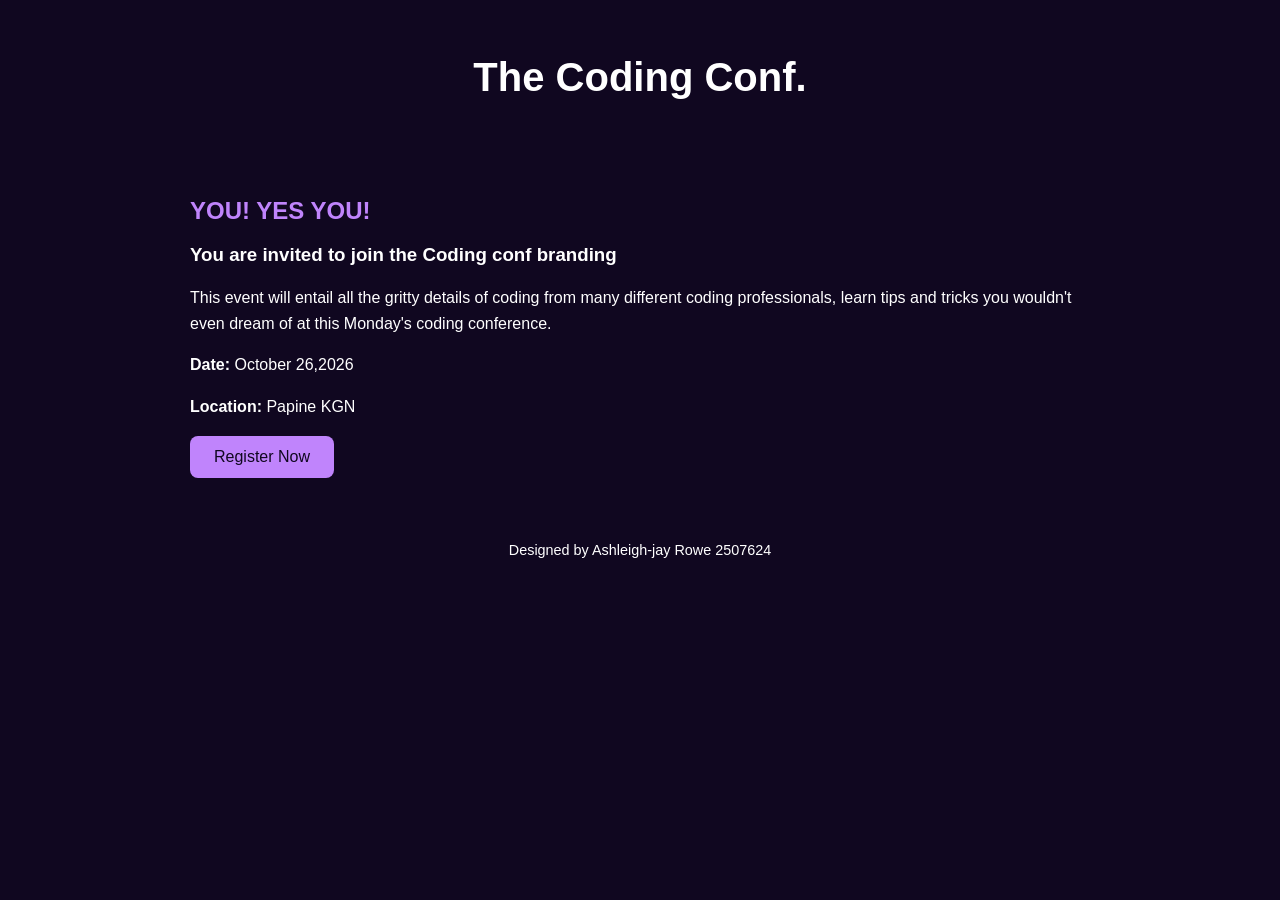
==== Ashleigh-jay_Rowe_2507624_IA2/HTML/index.html @ 518b5abd "Add files via upload" ====
<!DOCTYPE html>
<html lang="en">

<head>
    <meta charset="UTF-8">

    <title>The Coding Conf branding</title>

    <meta name="viewport" content="width=device-width, initial-scale=1.0">
    <link rel="stylesheet" href="../css/style.css">
</head>

<body>

    <Header>
        <h1> The Coding Conf.</h1>
        
    </Header>

    <main>

        <section> 
            <h2> YOU! YES YOU!</h2>
            <h3>You are invited to join the Coding conf branding</h3>
            <p> 
                This event will entail all the gritty details of coding from
                many different coding professionals, learn tips and tricks you
                wouldn't even dream of at this Monday's coding conference. 
            </p>
            <p><strong>Date:</strong> October 26,2026</p>

            <p> <strong>Location:</strong> Papine KGN</p>

            <a href="login.html">Register Now</a>



        </section>
    </main>
    <footer>         
        <p>Designed by Ashleigh-jay Rowe 2507624</p>
    </footer>

</body>
---- Ashleigh-jay_Rowe_2507624_IA2/css/style.css ----
:root {
    --bg-color: #100720;
    --text-color:#ffffff;
    --accent-color: #c084fc;
}

body{
    background-color: var(--bg-color);
    color: var(--text-color);
    font-family : arial, sans-serif;
}

main{
    max-width: 900px;
    width: 90%;
    margin: 0 auto;

}

h1{
    font-size: 2.5rem;
    text-align: center;
}

h2{
    color: var(--accent-color);
}

section p {
    line-height: 1.6;
}

a  {
    background-color: var(--accent-color);
    color: var(--bg-color);
    padding: 12px 24px;
    text-decoration: none;

    border-radius: 8px;
    display: inline-block;
}

a:hover {
    background-color: var(--text-color);
}

header {
    text-align: center;
    padding: 20px;
}

section {
    padding: 30px 0;
}

footer {
    text-align: center;
    padding: 20px;
    font-size: 0.9rem;
}

@media (max-width: 600px) {
    h1 {
        font-size: 2rem;
    }

    main {
        width: 90%;
    }
}

.ticket {
    margin: 30px auto;
    padding: 25px;
    max-width: 500px;
    border: 1px solid var(--accent-color);
    border-radius: 16px;
    background-color: rgba(255, 255, 255, 0.08);
    text-align: center;
}

.ticket img {
    width: 100px;
    height: 100px;
    border-radius: 50%;
    object-fit: cover;
}

input,
button {
    display: block;
    width: 100%;
    box-sizing: border-box;
    margin: 10px 0;
    padding: 12px;
}

label {
    display: block;
    margin-top: 15px;
}

small {
    display: block;
    color: #ff8080;
}
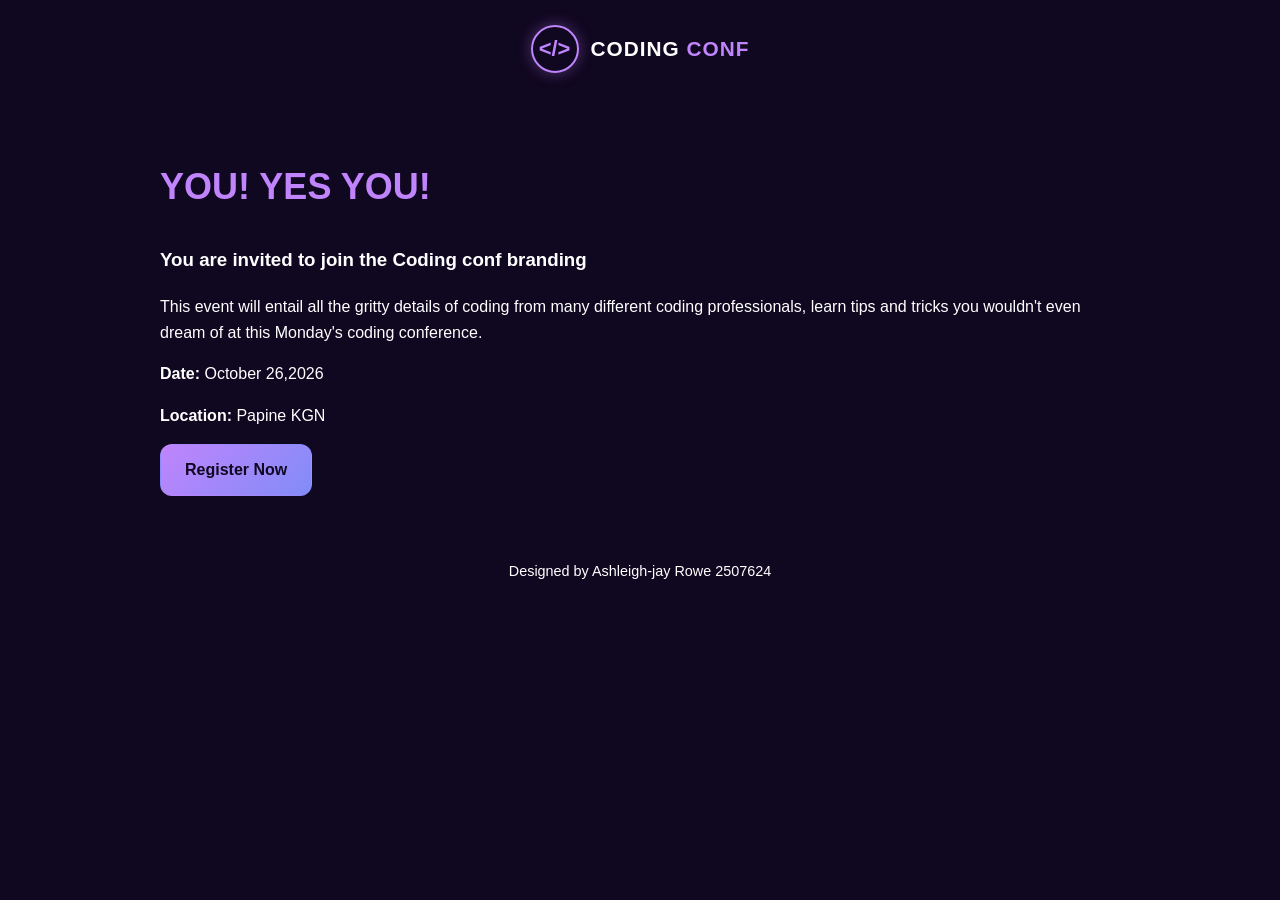
==== commit 9efc224d: "Refactor HTML structure and add header section" ====
--- a/Ashleigh-jay_Rowe_2507624_IA2/HTML/index.html
+++ b/Ashleigh-jay_Rowe_2507624_IA2/HTML/index.html
@@ -12,10 +12,12 @@
 
 <body>
 
-    <Header>
-        <h1> The Coding Conf.</h1>
-        
-    </Header>
+    <header class="site-header">
+        <a href="index.html" class="brand">
+            <span class="brand-icon" aria-hidden="true">&lt;/&gt;</span>
+            <span class="brand-name">CODING <span>CONF</span></span>
+        </a>
+    </header>
 
     <main>
 
@@ -41,4 +43,4 @@
         <p>Designed by Ashleigh-jay Rowe 2507624</p>
     </footer>
 
-</body>+</body>
--- a/Ashleigh-jay_Rowe_2507624_IA2/css/style.css
+++ b/Ashleigh-jay_Rowe_2507624_IA2/css/style.css
@@ -1,47 +1,82 @@
 :root {
     --bg-color: #100720;
-    --text-color:#ffffff;
+    --surface-color: #1c1030;
+    --text-color: #ffffff;
+    --muted-color: #c7bdd8;
     --accent-color: #c084fc;
-}
-
-body{
+    --secondary-color: #818cf8;
+    --border-color: rgba(192, 132, 252, 0.35);
+
+    --space: 1.5rem;
+    --radius: 0.75rem;
+    --content-width: 60rem;
+}
+
+/* Consistent box sizing */
+*,
+*::before,
+*::after {
+    box-sizing: border-box;
+}
+
+/* Base page styling */
+body {
+    margin: 0;
     background-color: var(--bg-color);
     color: var(--text-color);
-    font-family : arial, sans-serif;
-}
-
-main{
-    max-width: 900px;
-    width: 90%;
-    margin: 0 auto;
-
-}
-
-h1{
-    font-size: 2.5rem;
-    text-align: center;
-}
-
-h2{
+    font-family: Arial, sans-serif;
+    line-height: 1.6;
+}
+
+/* Main content container */
+main {
+    width: min(100% - 2rem, var(--content-width));
+    margin-inline: auto;
+}
+
+/* Fluid headings */
+h1 {
+    font-size: clamp(2rem, 5vw, 3.5rem);
+    line-height: 1.1;
+}
+
+h2 {
     color: var(--accent-color);
-}
+    font-size: clamp(1.5rem, 3vw, 2.25rem);
+}
+
 
 section p {
     line-height: 1.6;
 }
 
-a  {
-    background-color: var(--accent-color);
-    color: var(--bg-color);
-    padding: 12px 24px;
+a {
+    display: inline-block;
+    padding: 0.75rem 1.5rem;
+    border: 1px solid transparent;
+    border-radius: var(--radius);
+    background: linear-gradient(
+        135deg,
+        var(--accent-color),
+        var(--secondary-color)
+    );
+    color: #100720;
+    font-weight: bold;
     text-decoration: none;
-
-    border-radius: 8px;
-    display: inline-block;
+    transition: transform 160ms ease,
+                box-shadow 160ms ease;
 }
 
 a:hover {
-    background-color: var(--text-color);
+    transform: translateY(-2px);
+    box-shadow: 0 0.5rem 1.5rem rgba(129, 140, 248, 0.25);
+}
+
+a:focus-visible,
+button:focus-visible,
+input:focus-visible {
+    outline: 3px solid var(--accent-color);
+    outline-offset: 3px;
 }
 
 header {
@@ -70,20 +105,31 @@
 }
 
 .ticket {
-    margin: 30px auto;
-    padding: 25px;
-    max-width: 500px;
-    border: 1px solid var(--accent-color);
-    border-radius: 16px;
-    background-color: rgba(255, 255, 255, 0.08);
+    width: min(100% - 2rem, 32rem);
+    margin: 2rem auto;
+    padding: clamp(1.25rem, 4vw, 2rem);
+    border: 1px solid var(--border-color);
+    border-radius: 1rem;
+    background: linear-gradient(
+        145deg,
+        var(--surface-color),
+        #120a25
+    );
+    box-shadow: 0 1rem 3rem rgba(0, 0, 0, 0.25);
     text-align: center;
 }
 
 .ticket img {
-    width: 100px;
-    height: 100px;
+    width: 6rem;
+    height: 6rem;
+    border: 2px solid var(--accent-color);
     border-radius: 50%;
     object-fit: cover;
+}
+
+.ticket h3 {
+    font-size: 1.5rem;
+    overflow-wrap: anywhere;
 }
 
 input,
@@ -103,4 +149,139 @@
 small {
     display: block;
     color: #ff8080;
-}+}
+
+/* Coding Conf logo and header */
+.site-header {
+    display: flex;
+    justify-content: center;
+    align-items: center;
+    padding: 24px 5%;
+}
+
+.brand {
+    display: inline-flex;
+    align-items: center;
+    gap: 12px;
+    background: transparent;
+    padding: 0;
+    color: var(--text-color);
+    text-decoration: none;
+}
+
+.brand:hover {
+    background: transparent;
+}
+
+.brand-icon {
+    display: flex;
+    align-items: center;
+    justify-content: center;
+    width: 48px;
+    height: 48px;
+    border: 2px solid var(--accent-color);
+    border-radius: 50%;
+    color: var(--accent-color);
+    font-size: 22px;
+    font-weight: bold;
+    box-shadow: 0 0 15px rgba(192, 132, 252, 0.35);
+}
+
+.brand-name {
+    font-size: 1.3rem;
+    font-weight: 800;
+    letter-spacing: 1px;
+}
+
+.brand-name span {
+    color: var(--accent-color);
+}
+
+.brand:focus-visible {
+    outline: 2px solid var(--text-color);
+    outline-offset: 5px;
+}
+/* Registration form */
+form {
+    display: grid;
+    gap: 1rem;
+    width: 100%;
+    max-width: 35rem;
+    margin: 2rem auto;
+    padding: clamp(1.25rem, 4vw, 2rem);
+    border: 1px solid var(--border-color);
+    border-radius: 1rem;
+    background-color: var(--surface-color);
+    box-shadow: 0 1rem 3rem rgba(0, 0, 0, 0.2);
+}
+
+form > div {
+    display: grid;
+    gap: 0.4rem;
+}
+
+label {
+    font-weight: bold;
+}
+
+input {
+    width: 100%;
+    min-width: 0;
+    padding: 0.8rem;
+    border: 1px solid #655578;
+    border-radius: 0.5rem;
+    background-color: #120a20;
+    color: var(--text-color);
+    font: inherit;
+}
+
+input:focus-visible {
+    border-color: var(--accent-color);
+}
+
+small {
+    color: #ffaaaa;
+    overflow-wrap: anywhere;
+}
+
+button {
+    padding: 0.85rem 1rem;
+    border: none;
+    border-radius: var(--radius);
+    background: linear-gradient(
+        135deg,
+        var(--accent-color),
+        var(--secondary-color)
+    );
+    color: #100720;
+    font: inherit;
+    font-weight: bold;
+    cursor: pointer;
+    transition: transform 160ms ease;
+}
+
+button:hover {
+    transform: translateY(-2px);
+}
+
+@media (max-width: 40rem) {
+    header {
+        padding: 1rem;
+    }
+
+    main {
+        width: calc(100% - 2rem);
+    }
+
+    section {
+        padding-block: 1.25rem;
+    }
+
+    form {
+        margin-block: 1.25rem;
+    }
+
+    button {
+        width: 100%;
+    }
+}
